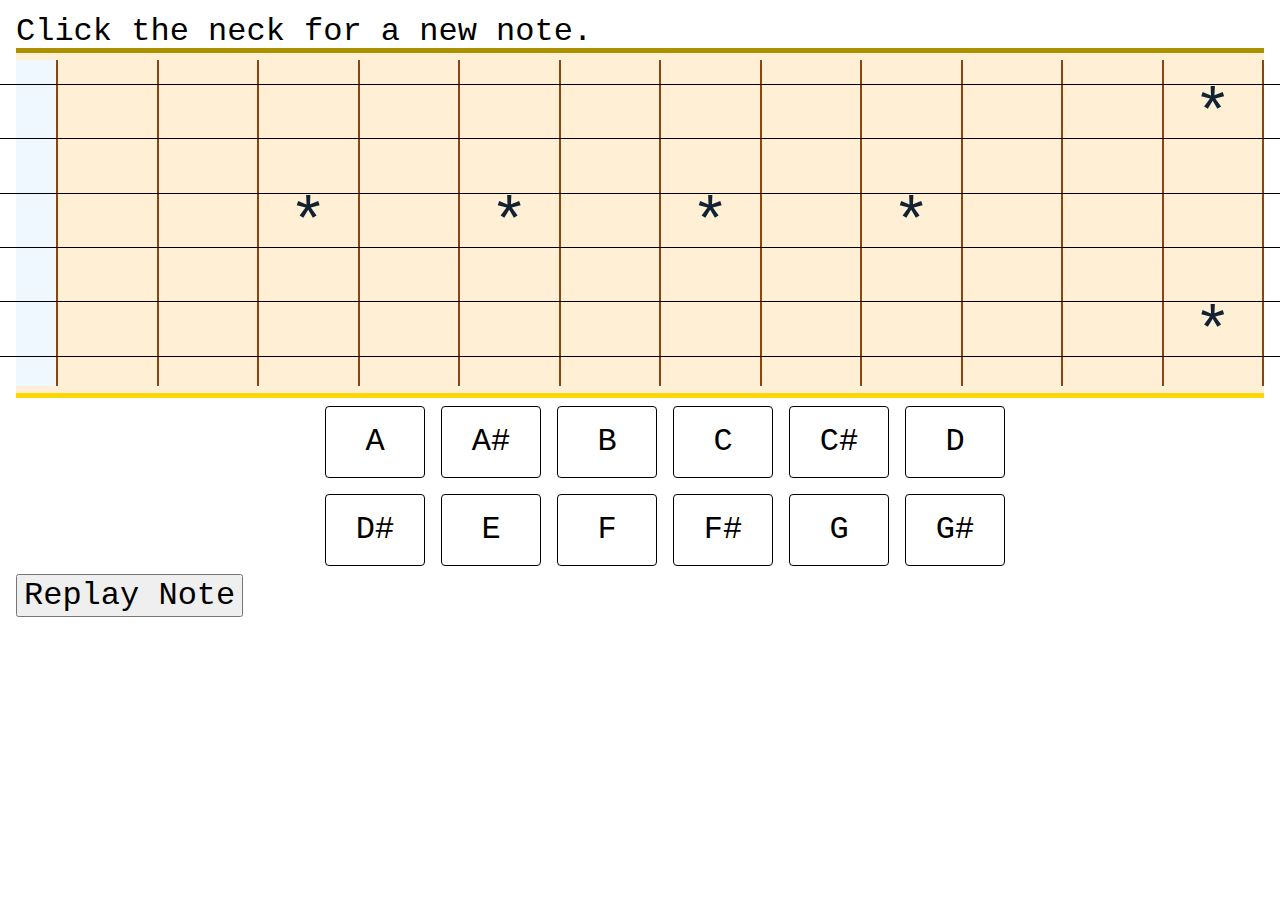
==== index.html @ f7adc6ec "index.html" ====
<html>

<head>
  <title>Fretboard Trainer v0.1</title>
</head>
<script src="/vendor/Tone.min.js"></script>
<script src="/vendor/vexflow-min.js"></script>
<script src="/fretboard_trainer.js"></script>
<link rel="stylesheet" href="/style.css">
<body>
  <div id="instructions">Click the neck for a new note.</div>
  <div id="guitar_neck">
    <div class="string" id="s_1">
      <div class="note first" id="s_1_0"></div>
      <div class="note" id="s_1_1"></div>
      <div class="note" id="s_1_2"></div>
      <div class="note" id="s_1_3"></div>
      <div class="note" id="s_1_4"></div>
      <div class="note" id="s_1_5"></div>
      <div class="note" id="s_1_6"></div>
      <div class="note" id="s_1_7"></div>
      <div class="note" id="s_1_8"></div>
      <div class="note" id="s_1_9"></div>
      <div class="note" id="s_1_10"></div>
      <div class="note" id="s_1_11"></div>
      <div class="note" id="s_1_12"></div>
    </div>
    <div class="string" id="s_2">
      <div class="note first" id="s_2_0"></div>
      <div class="note" id="s_2_1"></div>
      <div class="note" id="s_2_2"></div>
      <div class="note" id="s_2_3"></div>
      <div class="note" id="s_2_4"></div>
      <div class="note" id="s_2_5"></div>
      <div class="note" id="s_2_6"></div>
      <div class="note" id="s_2_7"></div>
      <div class="note" id="s_2_8"></div>
      <div class="note" id="s_2_9"></div>
      <div class="note" id="s_2_10"></div>
      <div class="note" id="s_2_11"></div>
      <div class="note single-marker" id="s_2_12"></div>
    </div>
    <div class="string" id="s_3">
      <div class="note first" id="s_3_0"></div>
      <div class="note" id="s_3_1"></div>
      <div class="note" id="s_3_2"></div>
      <div class="note" id="s_3_3"></div>
      <div class="note" id="s_3_4"></div>
      <div class="note" id="s_3_5"></div>
      <div class="note" id="s_3_6"></div>
      <div class="note" id="s_3_7"></div>
      <div class="note" id="s_3_8"></div>
      <div class="note" id="s_3_9"></div>
      <div class="note" id="s_3_10"></div>
      <div class="note" id="s_3_11"></div>
      <div class="note" id="s_3_12"></div>
    </div>
    <div class="string" id="s_4">
      <div class="note first" id="s_4_0"></div>
      <div class="note" id="s_4_1"></div>
      <div class="note" id="s_4_2"></div>
      <div class="note single-marker" id="s_4_3"></div>
      <div class="note" id="s_4_4"></div>
      <div class="note single-marker" id="s_4_5"></div>
      <div class="note" id="s_4_6"></div>
      <div class="note single-marker" id="s_4_7"></div>
      <div class="note" id="s_4_8"></div>
      <div class="note single-marker" id="s_4_9"></div>
      <div class="note" id="s_4_10"></div>
      <div class="note" id="s_4_11"></div>
      <div class="note" id="s_4_12"></div>
    </div>
    <div class="string" id="s_5">
      <div class="note first" id="s_5_0"></div>
      <div class="note" id="s_5_1"></div>
      <div class="note" id="s_5_2"></div>
      <div class="note" id="s_5_3"></div>
      <div class="note" id="s_5_4"></div>
      <div class="note" id="s_5_5"></div>
      <div class="note" id="s_5_6"></div>
      <div class="note" id="s_5_7"></div>
      <div class="note" id="s_5_8"></div>
      <div class="note" id="s_5_9"></div>
      <div class="note" id="s_5_10"></div>
      <div class="note" id="s_5_11"></div>
      <div class="note" id="s_5_12"></div>
    </div>
    <div class="string" id="s_6">
      <div class="note first" id="s_6_0"></div>
      <div class="note" id="s_6_1"></div>
      <div class="note" id="s_6_2"></div>
      <div class="note" id="s_6_3"></div>
      <div class="note" id="s_6_4"></div>
      <div class="note" id="s_6_5"></div>
      <div class="note" id="s_6_6"></div>
      <div class="note" id="s_6_7"></div>
      <div class="note" id="s_6_8"></div>
      <div class="note" id="s_6_9"></div>
      <div class="note" id="s_6_10"></div>
      <div class="note" id="s_6_11"></div>
      <div class="note single-marker" id="s_6_12"></div>
    </div>
  </div>
  <div id="bottom_info">
    <div id="vexNote"></div>
    <div id="rightWrong">
      <svg xmlns="http://www.w3.org/2000/svg" id="right" style="display:none;" width="50" height="50" viewBox="0 0 24 24">
        <path d="M0 0h24v24H0z" fill="none" />
        <path d="M9 16.17L4.83 12l-1.42 1.41L9 19 21 7l-1.41-1.41z" fill="green" /></svg>
      <svg xmlns="http://www.w3.org/2000/svg" id="wrong" style="display:none;" width="50" height="50" viewBox="0 0 24 24">
        <path d="M19 6.41L17.59 5 12 10.59 6.41 5 5 6.41 10.59 12 5 17.59 6.41 19 12 13.41 17.59 19 19 17.59 13.41 12z"
          fill="tomato" />
        <path d="M0 0h24v24H0z" fill="none" /></svg>
    </div>
    <div id="notes_to_guess">
      <div class="note-guess" id="A">A</div>
      <div class="note-guess" id="A#">A#</div>
      <div class="note-guess" id="B">B</div>
      <div class="note-guess" id="C">C</div>
      <div class="note-guess" id="C#">C#</div>
      <div class="note-guess" id="D">D</div>
      <div class="note-guess" id="D#">D#</div>
      <div class="note-guess" id="E">E</div>
      <div class="note-guess" id="F">F</div>
      <div class="note-guess" id="F#">F#</div>
      <div class="note-guess" id="G">G</div>
      <div class="note-guess" id="G#">G#</div>
    </div>
  </div>
  <div id="configuration">
    <button id="replay">Replay Note</button>
  </div>
</body>

</html>
---- style.css ----
/* http://meyerweb.com/eric/tools/css/reset/ 
   v2.0 | 20110126
   License: none (public domain)
*/

html,
body,
div,
span,
applet,
object,
iframe,
h1,
h2,
h3,
h4,
h5,
h6,
p,
blockquote,
pre,
a,
abbr,
acronym,
address,
big,
cite,
code,
del,
dfn,
em,
img,
ins,
kbd,
q,
s,
samp,
small,
strike,
strong,
sub,
sup,
tt,
var,
b,
u,
i,
center,
dl,
dt,
dd,
ol,
ul,
li,
fieldset,
form,
label,
legend,
table,
caption,
tbody,
tfoot,
thead,
tr,
th,
td,
article,
aside,
canvas,
details,
embed,
figure,
figcaption,
footer,
header,
hgroup,
menu,
nav,
output,
ruby,
section,
summary,
time,
mark,
audio,
video {
  margin: 0;
  padding: 0;
  border: 0;
  font-size: 100%;
  font: inherit;
  vertical-align: baseline;
}

/* HTML5 display-role reset for older browsers */
article,
aside,
details,
figcaption,
figure,
footer,
header,
hgroup,
menu,
nav,
section {
  display: block;
}

body {
  line-height: 1;
  margin: 16px;
}

ol,
ul {
  list-style: none;
}

blockquote,
q {
  quotes: none;
}

blockquote:before,
blockquote:after,
q:before,
q:after {
  content: '';
  content: none;
}

table {
  border-collapse: collapse;
  border-spacing: 0;
}

html {
  box-sizing: border-box;
}

*,
*:before,
*:after {
  box-sizing: inherit;
}

body {
  font-size: 2em;
  font-family: Courier, sans-serif;
}

div#guitar_neck {
  width: 100%;
  background-color: papayawhip;
  height: 350px;
  display: flex;
  flex-flow: column;
  justify-content: center;
  border-top: 5px inset gold;
  border-bottom: 5px solid gold;
}

div.string {
  flex: none;
  display: flex;
  width: 100%;
  height: 16%;
  flex-flow: row nowrap;
}

div.note:before {
  content: '';
  position: absolute;
  left: 0;
  border-top: 1px solid black;
  background: black;
  width: 100%;
  margin-top: 24px;
}

div.note.single-marker:after {
  content: "*";
  display: flex;
  justify-content: center;
  line-height: 4px;
  color: #112233;
  font-size: 2em;
}

div.note {
  height: 100%;
  width: 10%;
  min-width: 42px;
  flex: auto;
  border-right: 2px solid saddlebrown;
}

div.note.active {
  border-radius: 25%;
  background-color: green;
  border-right: none;
  padding-right: 2px;
}

div.note.first {
  width: 24px;
  background-color: aliceblue;
}

div.note.first.active {
  background-color: green;
}

div.note-guess {
  cursor: pointer;
  width: 100px;
  height: 72px;
  font-size: 1em;
  flex: none;
  display: flex;
  justify-content: center;
  align-items: center;
  border: 1px solid black;
  margin: 8px;
  border-radius: 4px;
}

div.note-guess:hover {
  background-color: #000000;
  color: #ffffff;
}

div#notes_to_guess {
  width: 80%;
  margin: auto;
  display: flex;
  flex-flow: row wrap;
  justify-content: center;
}

div#bottom_info {
  display: flex;
  flex-flow: row nowrap;
  width: 75%;
  margin: auto;
}

div#rightWrong {
  height: 50px;
  width: 50px;
}

button#replay {
  font-size: 1em;
  font-family: Courier;
}
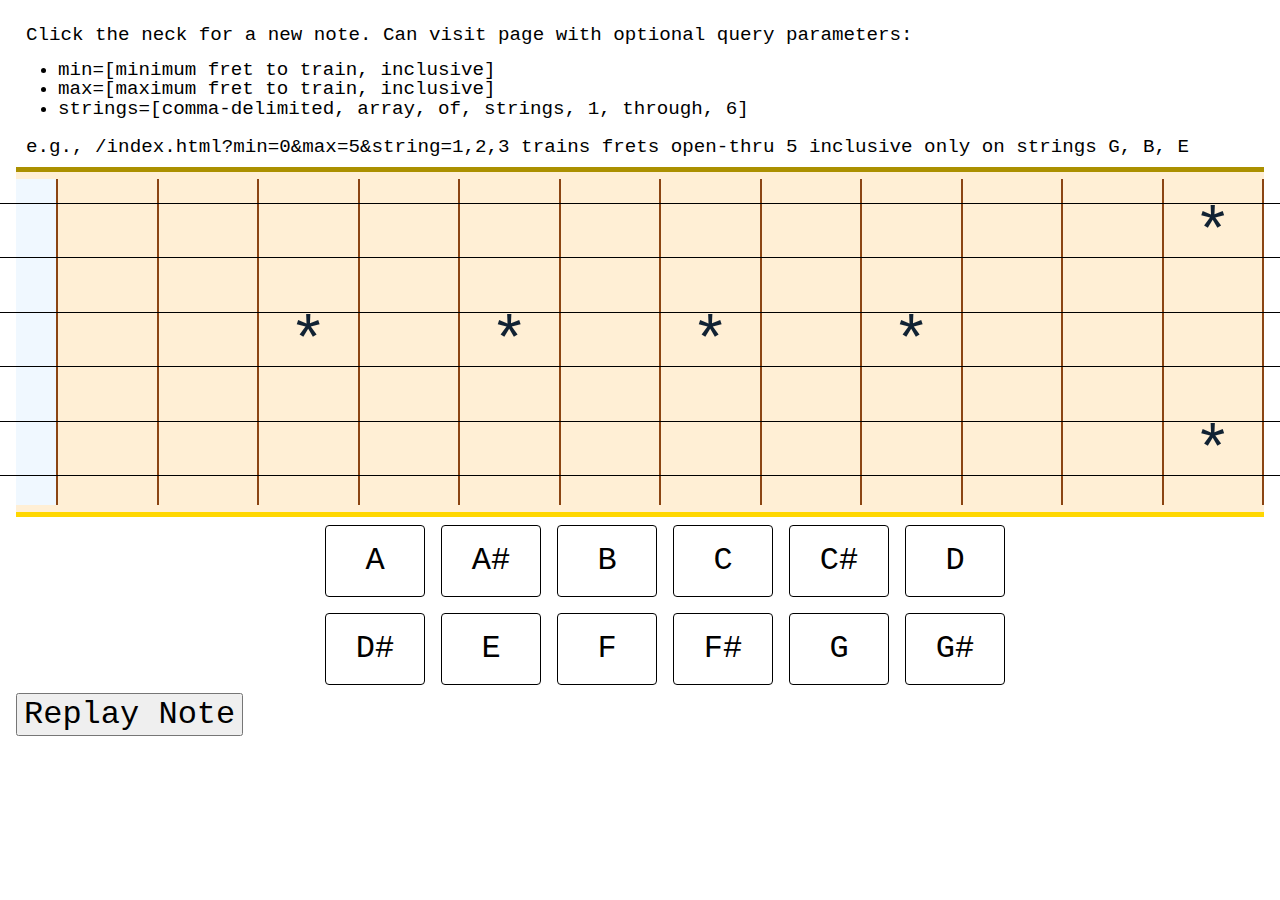
==== commit 27842017: "accept optional min max and strings queryparams" ====
--- a/index.html
+++ b/index.html
@@ -7,8 +7,17 @@
 <script src="/vendor/vexflow-min.js"></script>
 <script src="/fretboard_trainer.js"></script>
 <link rel="stylesheet" href="/style.css">
+
 <body>
-  <div id="instructions">Click the neck for a new note.</div>
+  <div id="instructions">
+    Click the neck for a new note. Can visit page with optional query parameters:
+    <ul>
+      <li>min=[minimum fret to train, inclusive]</li>
+      <li>max=[maximum fret to train, inclusive]</li>
+      <li>strings=[comma-delimited, array, of, strings, 1, through, 6]</li>
+    </ul><br />
+    e.g., /index.html?min=0&max=5&string=1,2,3 trains frets open-thru 5 inclusive only on strings G, B, E
+  </div>
   <div id="guitar_neck">
     <div class="string" id="s_1">
       <div class="note first" id="s_1_0"></div>
@@ -132,4 +141,4 @@
   </div>
 </body>
 
-</html>
+</html>--- a/style.css
+++ b/style.css
@@ -112,11 +112,6 @@
   margin: 16px;
 }
 
-ol,
-ul {
-  list-style: none;
-}
-
 blockquote,
 q {
   quotes: none;
@@ -148,6 +143,15 @@
 body {
   font-size: 2em;
   font-family: Courier, sans-serif;
+}
+
+div#instructions {
+    font-size: 0.6em;
+    padding: 10px;
+}
+div#instructions ul {
+    padding-top: 16px;
+    padding-left: 32px;
 }
 
 div#guitar_neck {
